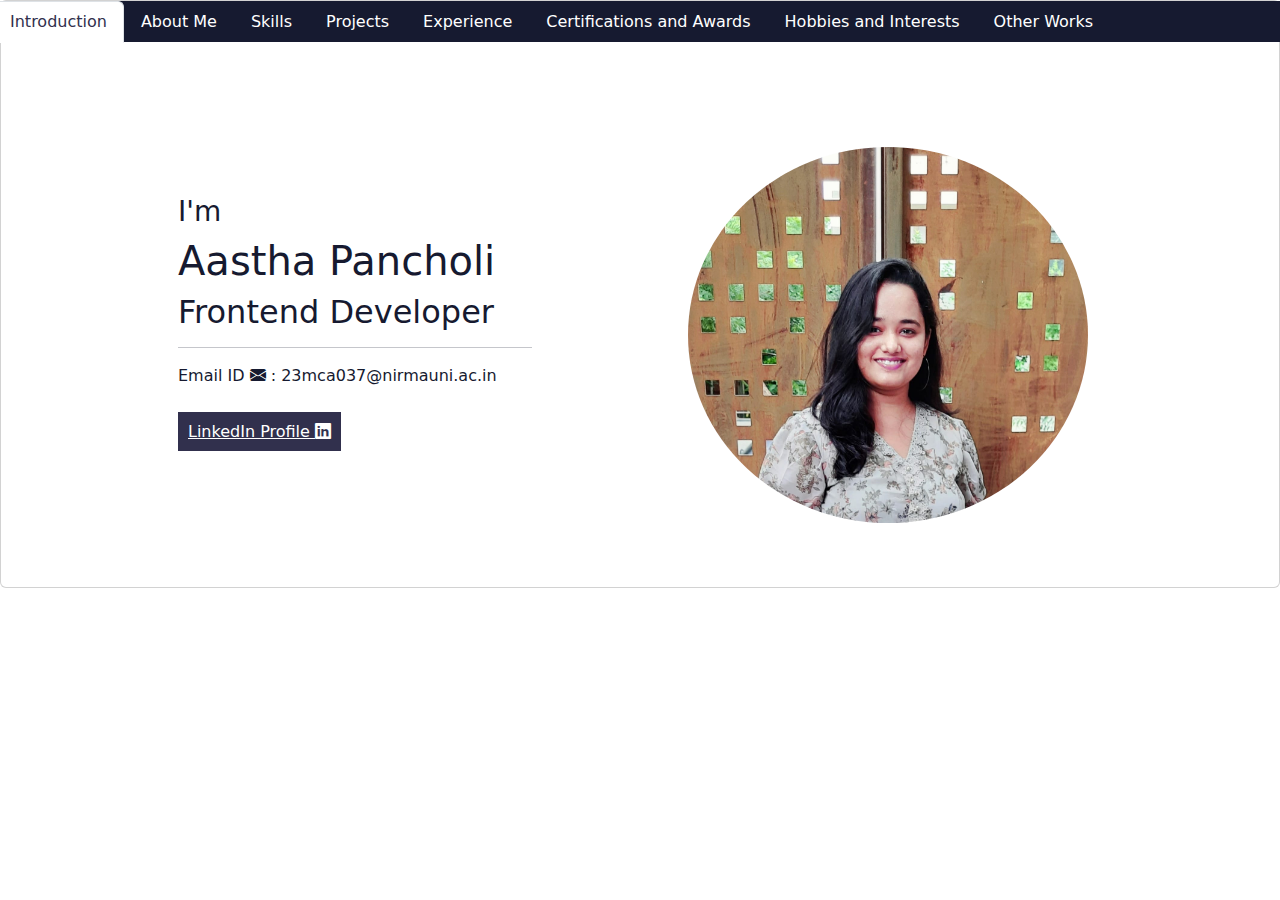
==== index.html @ 6bdee77b "added intro" ====
<!DOCTYPE html>
<html lang="en">

<head>
    <meta charset="UTF-8">
    <meta name="viewport" content="width=device-width, initial-scale=1.0">
    <title>Portfolio-Project</title>
    <link rel="stylesheet" href="style.css"></link>
    <link rel="stylesheet" href="https://cdn.jsdelivr.net/npm/bootstrap-icons@1.11.3/font/bootstrap-icons.min.css">
    <link rel="stylesheet" href="https://cdn.jsdelivr.net/npm/bootstrap@5.3.3/dist/css/bootstrap.min.css">
    </link>
    <style>
        .bodycolor {
            background-color: white;
        }
        .navcolor {
            background-color: #161A30;
        }
        .bodycolor .card .card-header .nav-tabs .nav-item .nav-link.active {
            color: #31304D;
        }
        .bodycolor .card .card-header .nav-tabs .nav-item .nav-link{
            color: white;
        }
        .button1{
            background-color: #31304D;
            color:white;
            border: 2px solid #31304D;
        }
        .button1:hover{
            background-color: white;
            color:#31304D;
            border: 2px solid #31304D;
        }
    </style>
</head>

<body class="bodycolor">
    <div class="card">
        <div class="card-header p-0">
            <ul class="nav nav-tabs card-header-tabs navcolor" id="mytab" role="tablist">
                <li class="nav-item" role="introduction">
                    <button 
                    class="nav-link active" 
                    id="intro" 
                    data-bs-toggle="tab" 
                    data-bs-target="#intro-tab-pane"
                    type="button" 
                    role="tab" 
                    aria-controls="intro-tab-pane" 
                    aria-selected="true">
                        Introduction
                    </button>
                </li>
                <li class="nav-item" role="aboutMe">
                    <button 
                    class="nav-link" 
                    id="about" 
                    data-bs-toggle="tab" 
                    data-bs-target="#about-tab-pane"
                    type="button" 
                    role="tab" 
                    aria-controls="about-tab-pane" 
                    aria-selected="false">
                        About Me
                    </button>
                </li>
                <li class="nav-item" role="skills">
                    <button 
                    class="nav-link" 
                    id="myskills" 
                    data-bs-toggle="tab" 
                    data-bs-target="#skills-tab-pane"
                    type="button" 
                    role="tab" 
                    aria-controls="skills-tab-pane" 
                    aria-selected="false">
                        Skills
                    </button>
                </li>
                <li class="nav-item" role="projects">
                    <button 
                    class="nav-link" 
                    id="myprojects" 
                    data-bs-toggle="tab" 
                    data-bs-target="#projects-tab-pane"
                    type="button" 
                    role="tab" 
                    aria-controls="projects-tab-pane" 
                    aria-selected="false">
                        Projects
                    </button>
                </li>
                <li class="nav-item" role="experience">
                    <button 
                    class="nav-link" 
                    id="myexperience" 
                    data-bs-toggle="tab" 
                    data-bs-target="#experience-tab-pane"
                    type="button" 
                    role="tab" 
                    aria-controls="experience-tab-pane" 
                    aria-selected="false">
                        Experience
                    </button>
                </li>
                <li class="nav-item" role="certi">
                    <button 
                    class="nav-link" 
                    id="mycerti" 
                    data-bs-toggle="tab" 
                    data-bs-target="#certi-tab-pane"
                    type="button" 
                    role="tab" 
                    aria-controls="certi-tab-pane" 
                    aria-selected="false">
                        Certifications and Awards
                    </button>
                </li>
                <li class="nav-item" role="hobby">
                    <button 
                    class="nav-link" 
                    id="myhobby" 
                    data-bs-toggle="tab" 
                    data-bs-target="#hobby-tab-pane"
                    type="button" 
                    role="tab" 
                    aria-controls="hobby-tab-pane" 
                    aria-selected="false">
                        Hobbies and Interests
                    </button>
                </li>
                <li class="nav-item" role="other">
                    <button 
                    class="nav-link" 
                    id="myother" 
                    data-bs-toggle="tab" 
                    data-bs-target="#other-tab-pane"
                    type="button" 
                    role="tab" 
                    aria-controls="other-tab-pane" 
                    aria-selected="false">
                        Other Works
                    </button>
                </li>
            </ul>
        </div>
        <div class="card-body">
            <div class="tab-content" id="myTabContent">
                <div 
                class="tab-pane fade show active" 
                id="intro-tab-pane"
                role="tabpanel"
                aria-labelledby="intro"
                tabindex="0">
                    <div class="container mt-5">
                        <div class="row justify-content-center">
                            <div class="col-md-6 mt-5 mb-5 order-2 g-0">
                                <div class="px-5">
                                    <img style="width: 400px" class="img-fluid rounded-circle" src="myPic.jpeg">
                                </div>
                            </div>
                            <div class="col-md-6 mt-5 mb-5 order-1">
                                <div class="p-5 h-100 mx-5">
                                    <h3 style="color:#161A30">I'm</h3>
                                    <h1 style="color:#161A30">Aastha Pancholi</h1>
                                    <h2 style="color:#161A30">Frontend Developer</h2>
                                    <hr style="color:#161A30">
                                    <div class="container">
                                        <div class="row justify-content-center">
                                            <div class="col-md-12 p-0 mb-3">
                                                <p style="color:#161A30">Email ID <i class="bi bi-envelope-fill"></i></i> : 23mca037@nirmauni.ac.in</p>
                                            </div>
                                            <div class="col-md-12 p-0">
                                                <a class="button1 p-2" href="www.linkedin.com/in/aastha-pancholi-16542328a">LinkedIn Profile <i class="bi bi-linkedin"></i></a>
                                            </div>
                                        </div>
                                    </div>
                                </div>
                            </div>
                        </div>
                    </div>
                </div>
                <div 
                class="tab-pane fade" 
                id="about-tab-pane"
                role="tabpanel"
                aria-labelledby="about"
                tabindex="0">
                    <h1>About</h1>
                    <p>Hello about page!!!</p>
                </div>
                <div 
                class="tab-pane fade" 
                id="skills-tab-pane"
                role="tabpanel"
                aria-labelledby="myskills"
                tabindex="0">
                    <h1>Skills</h1>
                    <p>Hello skills page!!!</p>
                </div>
                <div 
                class="tab-pane fade" 
                id="projects-tab-pane"
                role="tabpanel"
                aria-labelledby="myprojects"
                tabindex="0">
                    <h1>Projects</h1>
                    <p>Hello project page!!!</p>
                </div>
                <div 
                class="tab-pane fade" 
                id="experience-tab-pane"
                role="tabpanel"
                aria-labelledby="myexperience"
                tabindex="0">
                    <h1>Experience</h1>
                    <p>Hello experience page!!!</p>
                </div>
                <div 
                class="tab-pane fade" 
                id="certi-tab-pane"
                role="tabpanel"
                aria-labelledby="mycerti"
                tabindex="0">
                    <h1>Certifications and Awards</h1>
                    <p>Hello Certifications and Awards page!!!</p>
                </div>
                <div 
                class="tab-pane fade" 
                id="hobby-tab-pane"
                role="tabpanel"
                aria-labelledby="myhobby"
                tabindex="0">
                    <h1>Hobbies and Interests</h1>
                    <p>Hello Hobbies and Interests page!!!</p>
                </div>
                <div 
                class="tab-pane fade" 
                id="other-tab-pane"
                role="tabpanel"
                aria-labelledby="myother"
                tabindex="0">
                    <h1>Other Works</h1>
                    <p>Hello Other Works page!!!</p>
                </div>
            </div>
        </div>
    </div>

    <script src="https://cdn.jsdelivr.net/npm/bootstrap@5.3.3/dist/js/bootstrap.bundle.min.js"></script>
    <script src="https://cdn.jsdelivr.net/npm/@popperjs/core@2.11.8/dist/umd/popper.min.js"></script>
</body>

</html>
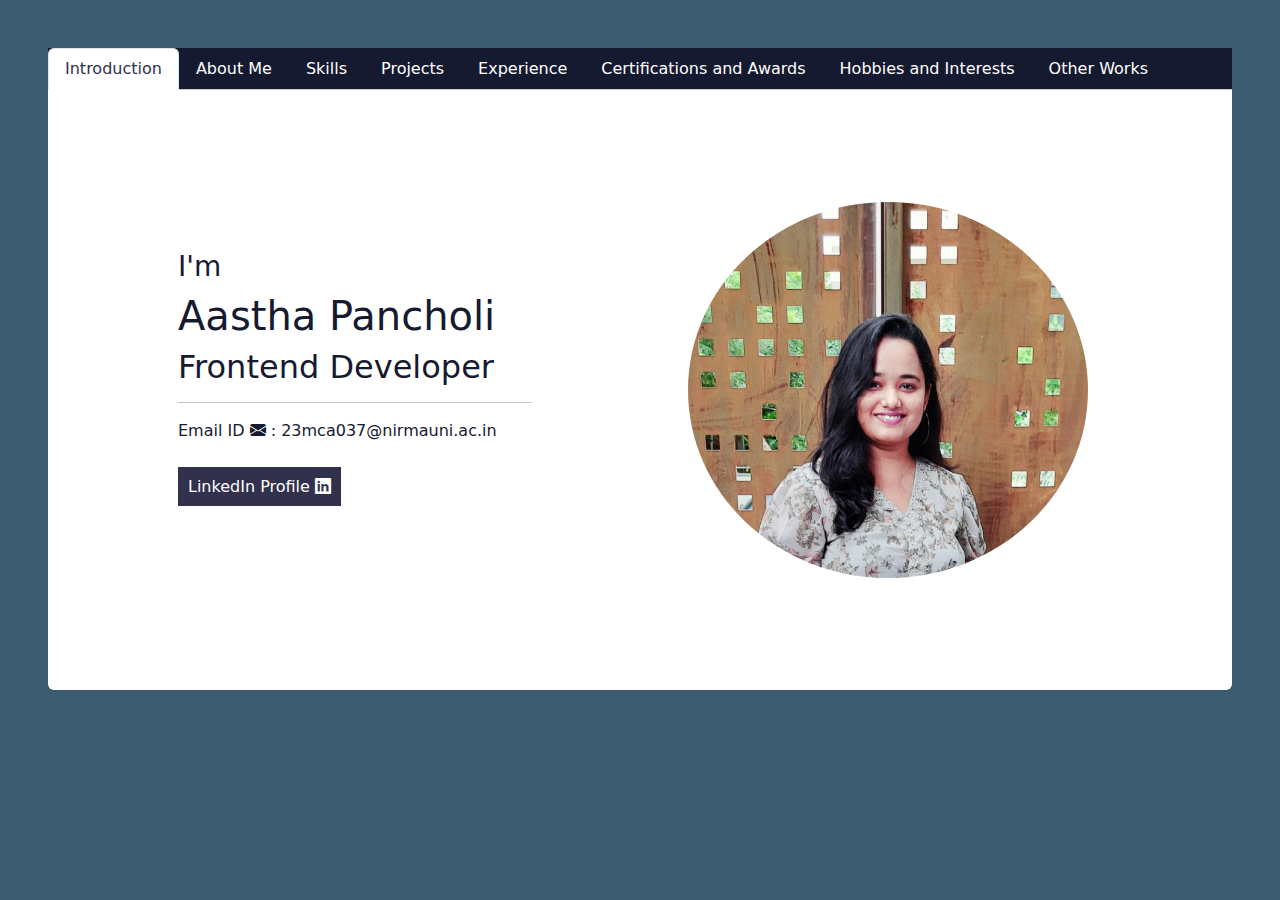
==== commit b5806ccf: "added pages" ====
--- a/index.html
+++ b/index.html
@@ -11,7 +11,7 @@
     </link>
     <style>
         .bodycolor {
-            background-color: white;
+            background-color: #3C5B6F;
         }
         .navcolor {
             background-color: #161A30;
@@ -36,8 +36,8 @@
 </head>
 
 <body class="bodycolor">
-    <div class="card">
-        <div class="card-header p-0">
+    <div class="card m-5 border-0">
+        <div class="card-header p-2 pt-0">
             <ul class="nav nav-tabs card-header-tabs navcolor" id="mytab" role="tablist">
                 <li class="nav-item" role="introduction">
                     <button 
@@ -153,7 +153,7 @@
                 role="tabpanel"
                 aria-labelledby="intro"
                 tabindex="0">
-                    <div class="container mt-5">
+                    <div class="container mt-5 mb-5">
                         <div class="row justify-content-center">
                             <div class="col-md-6 mt-5 mb-5 order-2 g-0">
                                 <div class="px-5">
@@ -172,7 +172,7 @@
                                                 <p style="color:#161A30">Email ID <i class="bi bi-envelope-fill"></i></i> : 23mca037@nirmauni.ac.in</p>
                                             </div>
                                             <div class="col-md-12 p-0">
-                                                <a class="button1 p-2" href="www.linkedin.com/in/aastha-pancholi-16542328a">LinkedIn Profile <i class="bi bi-linkedin"></i></a>
+                                                <a class="button1 p-2 text-decoration-none" href="www.linkedin.com/in/aastha-pancholi-16542328a">LinkedIn Profile <i class="bi bi-linkedin"></i></a>
                                             </div>
                                         </div>
                                     </div>
@@ -187,8 +187,22 @@
                 role="tabpanel"
                 aria-labelledby="about"
                 tabindex="0">
-                    <h1>About</h1>
-                    <p>Hello about page!!!</p>
+                <div class="container mt-5 mb-5">
+                    <div class="row justify-content-center mt-5 mb-5">
+                        <div class="col-md-6 mt-5 mb-5">
+                            <div class="px-5 mt-5 mb-5">
+                                <h1 style="color:#31304D; font-size: 100px;" class="mt-5 mb-5">About.</h1>
+                            </div>
+                        </div>
+                        <div class="col-md-6 mt-5 mb-5">
+                            <div class="px-5 mt-5 mb-5">
+                                <p class="mt-5 mb-5 " style="font-size: 20px; line-height: 40px; word-spacing: 10px;">Hello! I'm Aastha Pancholi, a passionate and dedicated frountend developer with a flair for crafting visually stunning and highly functional web experiences.
+                                    With a strong Background in HTML, CSS and Bootstrap, I specialize in creating responsive and user-friendly interfaces that not only meet but exceed client expectations.
+                                </p>
+                            </div>
+                        </div>
+                    </div>
+                </div>
                 </div>
                 <div 
                 class="tab-pane fade" 
@@ -196,8 +210,108 @@
                 role="tabpanel"
                 aria-labelledby="myskills"
                 tabindex="0">
-                    <h1>Skills</h1>
-                    <p>Hello skills page!!!</p>
+                <div class="container mt-5">
+                    <div class="row justify-content-center">
+                        <div class="col-md-12">
+                            <div class="px-5 mb-5">
+                                <h1 style="color:#31304D; font-size: 50px;" class="text-center">Technical Skills</h1>
+                            </div>
+                        </div>
+                        <div class="col-md-2">
+                            <div class="card border-0">
+                                <img class="card-img-top p-4" src="https://cdn.pixabay.com/photo/2017/08/05/11/16/logo-2582748_1280.png">
+                                <div class="card-body">
+                                    <h3 class="card title border-0 text-center" style="color:#31304D;">HTML 5</h3>
+                                </div>
+                            </div>
+                        </div>
+                        <div class="col-md-2">
+                            <div class="card border-0">
+                                <img class="card-img-top p-4" src="https://cdn.pixabay.com/photo/2017/08/05/11/16/logo-2582747_1280.png">
+                                <div class="card-body">
+                                    <h3 class="card title border-0 text-center" style="color:#31304D;">CSS</h3>
+                                </div>
+                            </div>
+                        </div>
+                        <div class="col-md-2">
+                            <div class="card border-0">
+                                <img class="card-img-top p-4" src="https://cdn.iconscout.com/icon/free/png-256/free-bootstrap-6-1175203.png">
+                                <div class="card-body">
+                                    <h3 class="card title border-0 text-center" style="color:#31304D;">Bootstrap</h3>
+                                </div>
+                            </div>
+                        </div>
+                        <div class="col-md-2">
+                            <div class="card border-0">
+                                <img class="card-img-top p-4" src="https://cdn.iconscout.com/icon/free/png-256/free-java-60-1174953.png?f=webp">
+                                <div class="card-body">
+                                    <h3 class="card title border-0 text-center" style="color:#31304D;">Java</h3>
+                                </div>
+                            </div>
+                        </div>
+                        <div class="col-md-2">
+                            <div class="card border-0">
+                                <img class="card-img-top p-4" src="https://cdn.iconscout.com/icon/free/png-256/free-python-2-226051.png?f=webp">
+                                <div class="card-body">
+                                    <h3 class="card title border-0 text-center" style="color:#31304D;">Python</h3>
+                                </div>
+                            </div>
+                        </div>
+                        <div class="col-md-2">
+                            <div class="card border-0">
+                                <img class="card-img-top p-4" src="https://cdn.iconscout.com/icon/free/png-256/free-php-99-1175127.png?f=webp">
+                                <div class="card-body">
+                                    <h3 class="card title border-0 text-center" style="color:#31304D;">PHP</h3>
+                                </div>
+                            </div>
+                        </div>
+                        <div class="col-md-2">
+                            <div class="card border-0">
+                                <img class="card-img-top p-4" src="https://cdn.iconscout.com/icon/free/png-256/free-mysql-3521596-2945040.png?f=webp">
+                                <div class="card-body">
+                                    <h3 class="card title border-0 text-center" style="color:#31304D;">MySQL</h3>
+                                </div>
+                            </div>
+                        </div>
+                    </div>
+                </div>
+                <div class="container mt-5">
+                    <div class="row justify-content-center">
+                        <div class="col-md-12">
+                            <div class="px-5 mb-5">
+                                <h1 style="color:#31304D; font-size: 50px;" class="text-center">Soft Skills</h1>
+                            </div>
+                        </div>
+                        <div class="col-md-3">
+                            <div class="px-5 mb-5 rounded" style="background-color: #B6BBC4;">
+                                <div class="p-3">
+                                    <h4 style="color:#31304D;" class="text-center"><i class="bi bi-arrow-right me-2"></i>Hardworking</h4>
+                                </div>
+                            </div>
+                        </div>
+                        <div class="col-md-3">
+                            <div class="px-5 mb-5 rounded" style="background-color: #B6BBC4;">
+                                <div class="p-3">
+                                    <h4 style="color:#31304D;" class="text-center"><i class="bi bi-arrow-right me-2"></i>Trustworthy</h4>
+                                </div>
+                            </div>
+                        </div>
+                        <div class="col-md-3">
+                            <div class="px-5 mb-5 rounded" style="background-color: #B6BBC4;">
+                                <div class="p-3">
+                                    <h4 style="color:#31304D;" class="text-center"><i class="bi bi-arrow-right me-2"></i>Fast Learner</h4>
+                                </div>
+                            </div>
+                        </div>
+                        <div class="col-md-3">
+                            <div class="px-5 mb-5 rounded" style="background-color: #B6BBC4;">
+                                <div class="p-3">
+                                    <h4 style="color:#31304D;" class="text-center"><i class="bi bi-arrow-right me-2"></i>Creative</h4>
+                                </div>
+                            </div>
+                        </div>
+                    </div>
+                </div>
                 </div>
                 <div 
                 class="tab-pane fade" 
@@ -205,8 +319,33 @@
                 role="tabpanel"
                 aria-labelledby="myprojects"
                 tabindex="0">
-                    <h1>Projects</h1>
-                    <p>Hello project page!!!</p>
+                <div class="container mt-5">
+                    <div class="row justify-content-center">
+                        <div class="col-md-12">
+                            <div class="px-5 mb-5">
+                                <h1 style="color:#31304D; font-size: 50px;" class="text-center">Projects</h1>
+                            </div>
+                        </div>
+                        <div class="col-md-12">
+                            <div class="px-5 mb-5 rounded" style="background-color: #B6BBC4;">
+                                <div class="p-5">
+                                    <h2 style="color:#31304D;">Event Agile</h2>
+                                    <p style="color:#31304D;"><span class="small">(2022 - 2023)</span></p>
+                                    <p style="color:#31304D;">Designed a Web Application for Event Organization. Developed using React, Node.js and MongoDB. Defined and conducted design processes at all stages including implementation along with my partners.</p>
+                                </div>
+                            </div>
+                        </div>
+                        <div class="col-md-12">
+                            <div class="px-5 mb-5 rounded" style="background-color: #B6BBC4;">
+                                <div class="p-5">
+                                    <h2 style="color:#31304D;">Laptop Price Prediction </h2>
+                                    <p style="color:#31304D;"><span class="small">(2023 - 2024)</span></p>
+                                    <p style="color:#31304D;">Developed a web application for Laptop price prediction. Developed using the libreries of Python. Performed Exploratory data analysis and implementation along with my partner.</p>
+                                </div>
+                            </div>
+                        </div>
+                    </div>
+                </div>
                 </div>
                 <div 
                 class="tab-pane fade" 
@@ -214,8 +353,24 @@
                 role="tabpanel"
                 aria-labelledby="myexperience"
                 tabindex="0">
-                    <h1>Experience</h1>
-                    <p>Hello experience page!!!</p>
+                <div class="container mt-5">
+                    <div class="row justify-content-center">
+                        <div class="col-md-12">
+                            <div class="px-5 mb-5">
+                                <h1 style="color:#31304D; font-size: 50px;" class="text-center">Experience</h1>
+                            </div>
+                        </div>
+                        <div class="col-md-12">
+                            <div class="px-5 mb-5 rounded" style="background-color: #B6BBC4;">
+                                <div class="p-5">
+                                    <h2 style="color:#31304D;">ADS Vision</h2>
+                                    <p style="color:#31304D;"><span class="small">(27<sup>th</sup>May 2024 - 2<sup>nd</sup>August 2024)</span></p>
+                                    <p style="color:#31304D;">Currently working with ADS Vision as a Front End Developer under an internship program.</p>
+                                </div>
+                            </div>
+                        </div>
+                    </div>
+                </div>
                 </div>
                 <div 
                 class="tab-pane fade" 
@@ -223,8 +378,15 @@
                 role="tabpanel"
                 aria-labelledby="mycerti"
                 tabindex="0">
-                    <h1>Certifications and Awards</h1>
-                    <p>Hello Certifications and Awards page!!!</p>
+                    <div class="container mt-5">
+                        <div class="row justify-content-center">
+                            <div class="col-md-12">
+                                <div class="px-5 mb-5">
+                                    <h1 style="color:#31304D; font-size: 50px;" class="text-center">Certifications and Awards</h1>
+                                </div>
+                            </div>
+                        </div>
+                    </div>
                 </div>
                 <div 
                 class="tab-pane fade" 
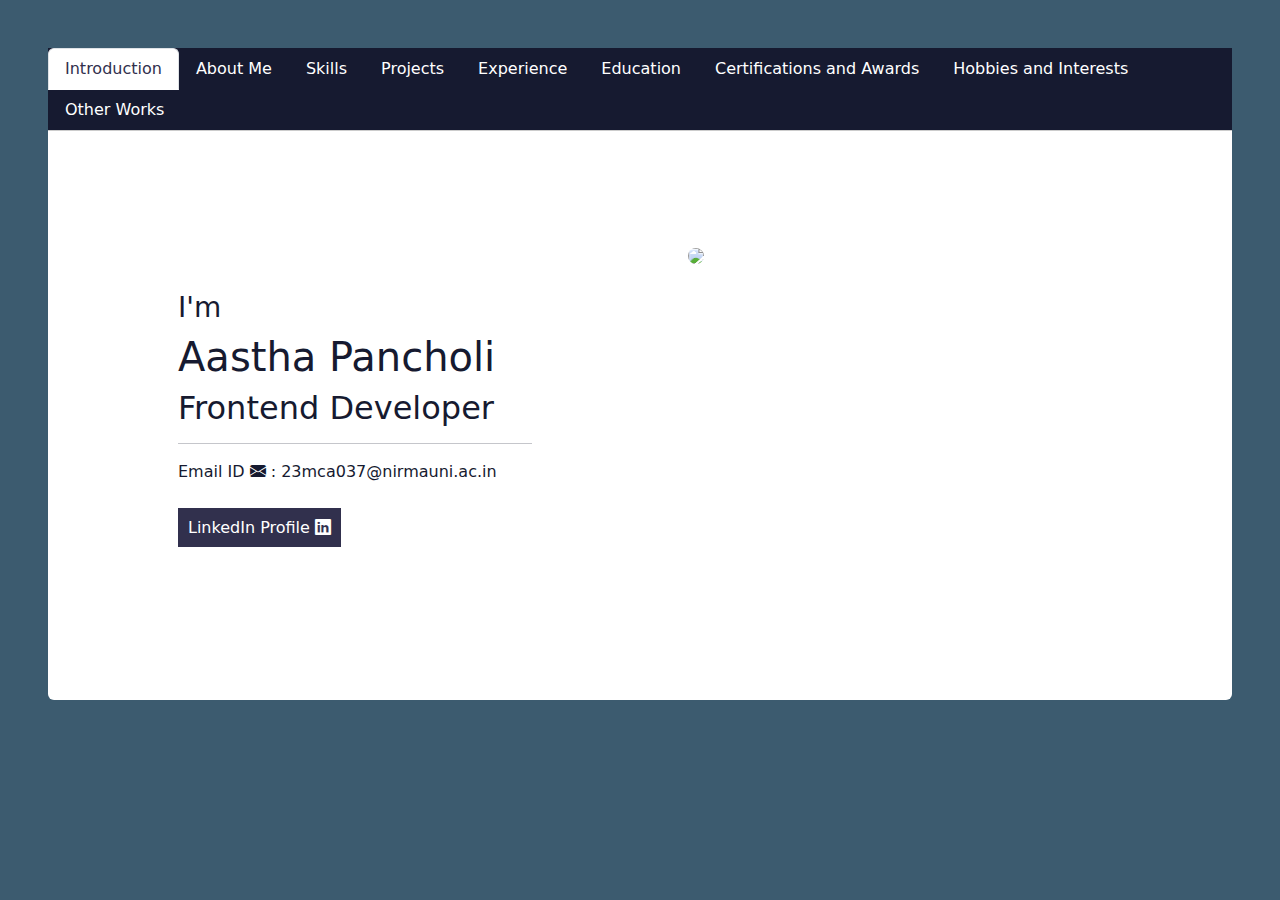
==== commit 75f2b98d: "added more pages" ====
--- a/index.html
+++ b/index.html
@@ -104,6 +104,19 @@
                         Experience
                     </button>
                 </li>
+                <li class="nav-item" role="edu">
+                    <button 
+                    class="nav-link" 
+                    id="myedu" 
+                    data-bs-toggle="tab" 
+                    data-bs-target="#edu-tab-pane"
+                    type="button" 
+                    role="tab" 
+                    aria-controls="edu-tab-pane" 
+                    aria-selected="false">
+                        Education
+                    </button>
+                </li>
                 <li class="nav-item" role="certi">
                     <button 
                     class="nav-link" 
@@ -349,6 +362,29 @@
                 </div>
                 <div 
                 class="tab-pane fade" 
+                id="edu-tab-pane"
+                role="tabpanel"
+                aria-labelledby="myedu"
+                tabindex="0">
+                <div class="container mt-5">
+                    <div class="row justify-content-center">
+                        <div class="col-md-12">
+                            <div class="px-5 mb-5">
+                                <h1 style="color:#31304D; font-size: 50px;" class="text-center">Education</h1>
+                            </div>
+                        </div>
+                        <div class="col-md-6">
+                            <div class="px-5 mb-5 rounded" style="background-color: #B6BBC4;">
+                                <div class="p-3">
+                                    <h4 style="color:#31304D;" class="text-center"><i class="bi bi-arrow-right me-2"></i>Fast Learner</h4>
+                                </div>
+                            </div>
+                        </div>
+                    </div>
+                </div>
+                </div>
+                <div 
+                class="tab-pane fade" 
                 id="experience-tab-pane"
                 role="tabpanel"
                 aria-labelledby="myexperience"
@@ -385,6 +421,13 @@
                                     <h1 style="color:#31304D; font-size: 50px;" class="text-center">Certifications and Awards</h1>
                                 </div>
                             </div>
+                            <div class="col-md-6">
+                                <div class="px-5 mb-5 rounded" style="background-color: #B6BBC4;">
+                                    <div class="p-3">
+                                        <h4 style="color:#31304D;" class="text-center"><i class="bi bi-arrow-right me-2"></i>Fast Learner</h4>
+                                    </div>
+                                </div>
+                            </div>
                         </div>
                     </div>
                 </div>
@@ -394,8 +437,57 @@
                 role="tabpanel"
                 aria-labelledby="myhobby"
                 tabindex="0">
-                    <h1>Hobbies and Interests</h1>
-                    <p>Hello Hobbies and Interests page!!!</p>
+                    <div class="container mt-5">
+                        <div class="row justify-content-center">
+                            <div class="col-md-12">
+                                <div class="px-5 mb-5">
+                                    <h1 style="color:#31304D; font-size: 50px;" class="text-center">Hobbies and Interests</h1>
+                                </div>
+                            </div>
+                            <div class="col-md-6">
+                                <div class="px-5 mb-5 rounded" style="background-color: #B6BBC4;">
+                                    <div class="p-3">
+                                        <h4 style="color:#31304D;" class="text-center"><i class="bi bi-arrow-right me-4"></i>Painting</h4>
+                                    </div>
+                                </div>
+                            </div>
+                            <div class="col-md-6">
+                                <div class="px-5 mb-5 rounded" style="background-color: #B6BBC4;">
+                                    <div class="p-3">
+                                        <h4 style="color:#31304D;" class="text-center"><i class="bi bi-arrow-right me-4"></i>Drawing</h4>
+                                    </div>
+                                </div>
+                            </div>
+                            <div class="col-md-6">
+                                <div class="px-5 mb-5 rounded" style="background-color: #B6BBC4;">
+                                    <div class="p-3">
+                                        <h4 style="color:#31304D;" class="text-center"><i class="bi bi-arrow-right me-4"></i>Pottery</h4>
+                                    </div>
+                                </div>
+                            </div>
+                            <div class="col-md-6">
+                                <div class="px-5 mb-5 rounded" style="background-color: #B6BBC4;">
+                                    <div class="p-3">
+                                        <h4 style="color:#31304D;" class="text-center"><i class="bi bi-arrow-right me-4"></i>Reading</h4>
+                                    </div>
+                                </div>
+                            </div>
+                            <div class="col-md-6">
+                                <div class="px-5 mb-5 rounded" style="background-color: #B6BBC4;">
+                                    <div class="p-3">
+                                        <h4 style="color:#31304D;" class="text-center"><i class="bi bi-arrow-right me-4"></i>Bedminton</h4>
+                                    </div>
+                                </div>
+                            </div>
+                            <div class="col-md-6">
+                                <div class="px-5 mb-5 rounded" style="background-color: #B6BBC4;">
+                                    <div class="p-3">
+                                        <h4 style="color:#31304D;" class="text-center"><i class="bi bi-arrow-right me-4"></i>Stargazing</h4>
+                                    </div>
+                                </div>
+                            </div>
+                        </div>
+                    </div>
                 </div>
                 <div 
                 class="tab-pane fade" 
@@ -403,8 +495,22 @@
                 role="tabpanel"
                 aria-labelledby="myother"
                 tabindex="0">
-                    <h1>Other Works</h1>
-                    <p>Hello Other Works page!!!</p>
+                <div class="container mt-5">
+                    <div class="row justify-content-center">
+                        <div class="col-md-12">
+                            <div class="px-5 mb-5">
+                                <h1 style="color:#31304D; font-size: 50px;" class="text-center">Other Works</h1>
+                            </div>
+                        </div>
+                        <div class="col-md-6">
+                            <div class="px-5 mb-5 rounded" style="background-color: #B6BBC4;">
+                                <div class="p-3">
+                                    <h4 style="color:#31304D;" class="text-center"><i class="bi bi-arrow-right me-2"></i>Fast Learner</h4>
+                                </div>
+                            </div>
+                        </div>
+                    </div>
+                </div>
                 </div>
             </div>
         </div>
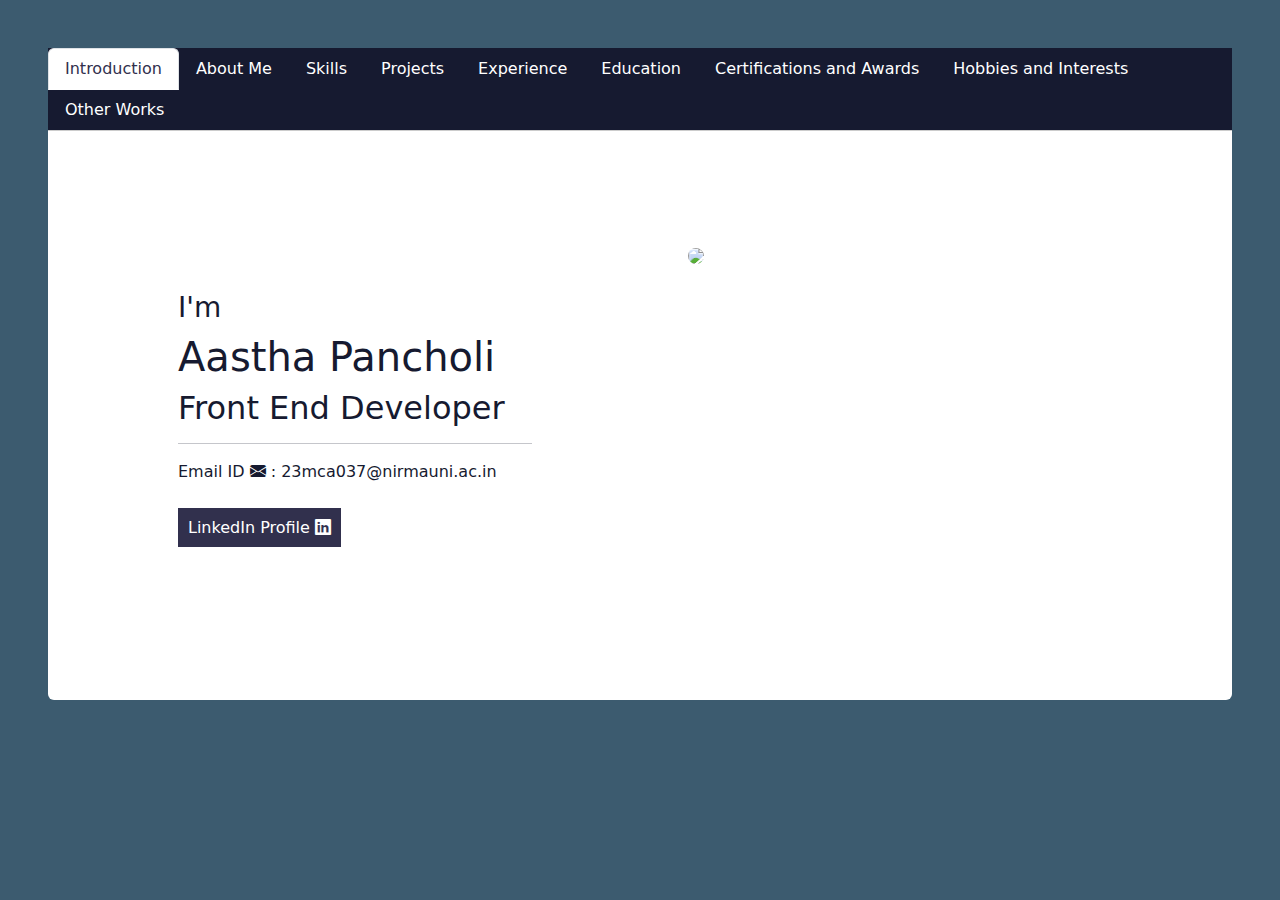
==== commit acbe6f18: "final project1" ====
--- a/index.html
+++ b/index.html
@@ -170,14 +170,14 @@
                         <div class="row justify-content-center">
                             <div class="col-md-6 mt-5 mb-5 order-2 g-0">
                                 <div class="px-5">
-                                    <img style="width: 400px" class="img-fluid rounded-circle" src="myPic.jpeg">
+                                    <img style="width: 400px" class="img-fluid rounded-circle" src="https://cdn.pixabay.com/photo/2024/02/01/22/25/dahlia-8546849_1280.jpg">
                                 </div>
                             </div>
                             <div class="col-md-6 mt-5 mb-5 order-1">
                                 <div class="p-5 h-100 mx-5">
                                     <h3 style="color:#161A30">I'm</h3>
                                     <h1 style="color:#161A30">Aastha Pancholi</h1>
-                                    <h2 style="color:#161A30">Frontend Developer</h2>
+                                    <h2 style="color:#161A30">Front End Developer</h2>
                                     <hr style="color:#161A30">
                                     <div class="container">
                                         <div class="row justify-content-center">
@@ -209,8 +209,8 @@
                         </div>
                         <div class="col-md-6 mt-5 mb-5">
                             <div class="px-5 mt-5 mb-5">
-                                <p class="mt-5 mb-5 " style="font-size: 20px; line-height: 40px; word-spacing: 10px;">Hello! I'm Aastha Pancholi, a passionate and dedicated frountend developer with a flair for crafting visually stunning and highly functional web experiences.
-                                    With a strong Background in HTML, CSS and Bootstrap, I specialize in creating responsive and user-friendly interfaces that not only meet but exceed client expectations.
+                                <p class="mt-5 mb-5 " style="font-size: 20px; line-height: 40px; word-spacing: 10px;">Hello! I'm Aastha Pancholi, a passionate and dedicated Front End developer with a flair for crafting visually stunning and highly functional web experiences.
+                                    With a strong background in HTML, CSS and Bootstrap, I specialize in creating responsive and user-friendly interfaces that not only meet but exceed client expectations.
                                 </p>
                             </div>
                         </div>
@@ -230,57 +230,57 @@
                                 <h1 style="color:#31304D; font-size: 50px;" class="text-center">Technical Skills</h1>
                             </div>
                         </div>
-                        <div class="col-md-2">
-                            <div class="card border-0">
-                                <img class="card-img-top p-4" src="https://cdn.pixabay.com/photo/2017/08/05/11/16/logo-2582748_1280.png">
+                        <div class="col-md-3">
+                            <div class="card border-0">
+                                <img class="card-img-top p-5" src="https://cdn.pixabay.com/photo/2017/08/05/11/16/logo-2582748_1280.png">
                                 <div class="card-body">
                                     <h3 class="card title border-0 text-center" style="color:#31304D;">HTML 5</h3>
                                 </div>
                             </div>
                         </div>
-                        <div class="col-md-2">
-                            <div class="card border-0">
-                                <img class="card-img-top p-4" src="https://cdn.pixabay.com/photo/2017/08/05/11/16/logo-2582747_1280.png">
+                        <div class="col-md-3">
+                            <div class="card border-0">
+                                <img class="card-img-top p-5" src="https://cdn.pixabay.com/photo/2017/08/05/11/16/logo-2582747_1280.png">
                                 <div class="card-body">
                                     <h3 class="card title border-0 text-center" style="color:#31304D;">CSS</h3>
                                 </div>
                             </div>
                         </div>
-                        <div class="col-md-2">
-                            <div class="card border-0">
-                                <img class="card-img-top p-4" src="https://cdn.iconscout.com/icon/free/png-256/free-bootstrap-6-1175203.png">
+                        <div class="col-md-3">
+                            <div class="card border-0">
+                                <img class="card-img-top p-5" src="https://cdn.iconscout.com/icon/free/png-256/free-bootstrap-6-1175203.png">
                                 <div class="card-body">
                                     <h3 class="card title border-0 text-center" style="color:#31304D;">Bootstrap</h3>
                                 </div>
                             </div>
                         </div>
-                        <div class="col-md-2">
-                            <div class="card border-0">
-                                <img class="card-img-top p-4" src="https://cdn.iconscout.com/icon/free/png-256/free-java-60-1174953.png?f=webp">
+                        <div class="col-md-3">
+                            <div class="card border-0">
+                                <img class="card-img-top p-5" src="https://cdn.iconscout.com/icon/free/png-256/free-java-60-1174953.png?f=webp">
                                 <div class="card-body">
                                     <h3 class="card title border-0 text-center" style="color:#31304D;">Java</h3>
                                 </div>
                             </div>
                         </div>
-                        <div class="col-md-2">
-                            <div class="card border-0">
-                                <img class="card-img-top p-4" src="https://cdn.iconscout.com/icon/free/png-256/free-python-2-226051.png?f=webp">
+                        <div class="col-md-3">
+                            <div class="card border-0">
+                                <img class="card-img-top p-5" src="https://cdn.iconscout.com/icon/free/png-256/free-python-2-226051.png?f=webp">
                                 <div class="card-body">
                                     <h3 class="card title border-0 text-center" style="color:#31304D;">Python</h3>
                                 </div>
                             </div>
                         </div>
-                        <div class="col-md-2">
-                            <div class="card border-0">
-                                <img class="card-img-top p-4" src="https://cdn.iconscout.com/icon/free/png-256/free-php-99-1175127.png?f=webp">
+                        <div class="col-md-3">
+                            <div class="card border-0">
+                                <img class="card-img-top p-5" src="https://cdn.iconscout.com/icon/free/png-256/free-php-99-1175127.png?f=webp">
                                 <div class="card-body">
                                     <h3 class="card title border-0 text-center" style="color:#31304D;">PHP</h3>
                                 </div>
                             </div>
                         </div>
-                        <div class="col-md-2">
-                            <div class="card border-0">
-                                <img class="card-img-top p-4" src="https://cdn.iconscout.com/icon/free/png-256/free-mysql-3521596-2945040.png?f=webp">
+                        <div class="col-md-3">
+                            <div class="card border-0">
+                                <img class="card-img-top p-5" src="https://cdn.iconscout.com/icon/free/png-256/free-mysql-3521596-2945040.png?f=webp">
                                 <div class="card-body">
                                     <h3 class="card title border-0 text-center" style="color:#31304D;">MySQL</h3>
                                 </div>
@@ -298,28 +298,28 @@
                         <div class="col-md-3">
                             <div class="px-5 mb-5 rounded" style="background-color: #B6BBC4;">
                                 <div class="p-3">
-                                    <h4 style="color:#31304D;" class="text-center"><i class="bi bi-arrow-right me-2"></i>Hardworking</h4>
+                                    <h4 style="color:#31304D;" class="text-center"><i class="bi bi-suit-diamond-fill me-2"></i>Hardworking</h4>
                                 </div>
                             </div>
                         </div>
                         <div class="col-md-3">
                             <div class="px-5 mb-5 rounded" style="background-color: #B6BBC4;">
                                 <div class="p-3">
-                                    <h4 style="color:#31304D;" class="text-center"><i class="bi bi-arrow-right me-2"></i>Trustworthy</h4>
+                                    <h4 style="color:#31304D;" class="text-center"><i class="bi bi-suit-diamond-fill me-2"></i>Trustworthy</h4>
                                 </div>
                             </div>
                         </div>
                         <div class="col-md-3">
                             <div class="px-5 mb-5 rounded" style="background-color: #B6BBC4;">
                                 <div class="p-3">
-                                    <h4 style="color:#31304D;" class="text-center"><i class="bi bi-arrow-right me-2"></i>Fast Learner</h4>
+                                    <h4 style="color:#31304D;" class="text-center"><i class="bi bi-suit-diamond-fill me-2"></i>Fast Learner</h4>
                                 </div>
                             </div>
                         </div>
                         <div class="col-md-3">
                             <div class="px-5 mb-5 rounded" style="background-color: #B6BBC4;">
                                 <div class="p-3">
-                                    <h4 style="color:#31304D;" class="text-center"><i class="bi bi-arrow-right me-2"></i>Creative</h4>
+                                    <h4 style="color:#31304D;" class="text-center"><i class="bi bi-suit-diamond-fill me-2"></i>Creative</h4>
                                 </div>
                             </div>
                         </div>
@@ -353,30 +353,7 @@
                                 <div class="p-5">
                                     <h2 style="color:#31304D;">Laptop Price Prediction </h2>
                                     <p style="color:#31304D;"><span class="small">(2023 - 2024)</span></p>
-                                    <p style="color:#31304D;">Developed a web application for Laptop price prediction. Developed using the libreries of Python. Performed Exploratory data analysis and implementation along with my partner.</p>
-                                </div>
-                            </div>
-                        </div>
-                    </div>
-                </div>
-                </div>
-                <div 
-                class="tab-pane fade" 
-                id="edu-tab-pane"
-                role="tabpanel"
-                aria-labelledby="myedu"
-                tabindex="0">
-                <div class="container mt-5">
-                    <div class="row justify-content-center">
-                        <div class="col-md-12">
-                            <div class="px-5 mb-5">
-                                <h1 style="color:#31304D; font-size: 50px;" class="text-center">Education</h1>
-                            </div>
-                        </div>
-                        <div class="col-md-6">
-                            <div class="px-5 mb-5 rounded" style="background-color: #B6BBC4;">
-                                <div class="p-3">
-                                    <h4 style="color:#31304D;" class="text-center"><i class="bi bi-arrow-right me-2"></i>Fast Learner</h4>
+                                    <p style="color:#31304D;">Developed a web application for Laptop price prediction. Developed using the libraries of Python. Performed Exploratory data analysis and implementation along with my partner.</p>
                                 </div>
                             </div>
                         </div>
@@ -402,6 +379,40 @@
                                     <h2 style="color:#31304D;">ADS Vision</h2>
                                     <p style="color:#31304D;"><span class="small">(27<sup>th</sup>May 2024 - 2<sup>nd</sup>August 2024)</span></p>
                                     <p style="color:#31304D;">Currently working with ADS Vision as a Front End Developer under an internship program.</p>
+                                </div>
+                            </div>
+                        </div>
+                    </div>
+                </div>
+                </div>
+                <div 
+                class="tab-pane fade" 
+                id="edu-tab-pane"
+                role="tabpanel"
+                aria-labelledby="myedu"
+                tabindex="0">
+                <div class="container mt-5">
+                    <div class="row justify-content-center">
+                        <div class="col-md-12">
+                            <div class="px-5 mb-5">
+                                <h1 style="color:#31304D; font-size: 50px;" class="text-center">Education</h1>
+                            </div>
+                        </div>
+                        <div class="col-md-6">
+                            <div class="px-5 mb-5 rounded" style="background-color: #B6BBC4;">
+                                <div class="p-5">
+                                    <h2 style="color:#31304D;">BCA</h2>
+                                    <h3 style="color:#31304D;">GLS University</h3>
+                                    <p style="color:#31304D;"><span class="small">(2020 - 2023)</span></p>
+                                </div>
+                            </div>
+                        </div>
+                        <div class="col-md-6">
+                            <div class="px-5 mb-5 rounded" style="background-color: #B6BBC4;">
+                                <div class="p-5">
+                                    <h2 style="color:#31304D;">MCA</h2>
+                                    <h3 style="color:#31304D;">Nirma University</h3>
+                                    <p style="color:#31304D;"><span class="small">(2023 - 2025)</span></p>
                                 </div>
                             </div>
                         </div>
@@ -421,10 +432,23 @@
                                     <h1 style="color:#31304D; font-size: 50px;" class="text-center">Certifications and Awards</h1>
                                 </div>
                             </div>
-                            <div class="col-md-6">
-                                <div class="px-5 mb-5 rounded" style="background-color: #B6BBC4;">
-                                    <div class="p-3">
-                                        <h4 style="color:#31304D;" class="text-center"><i class="bi bi-arrow-right me-2"></i>Fast Learner</h4>
+                            <div class="col-md-12">
+                                <div class="px-5 mb-5 rounded" style="background-color: #B6BBC4;">
+                                    <div class="p-5">
+                                        <h2 style="color:#31304D;">Certificate of Scholar</h2>
+                                        <h4 style="color:#31304D;">Nirma University</h4>
+                                        <p style="color:#31304D;"><span class="small">MCA Programme</span></p>
+                                        <p style="color:#31304D;">For achieving a SGPA of 8.81/10 in the first semester of the program.</p>
+                                    </div>
+                                </div>
+                            </div>
+                            <div class="col-md-12">
+                                <div class="px-5 mb-5 rounded" style="background-color: #B6BBC4;">
+                                    <div class="p-5">
+                                        <h2 style="color:#31304D;">ProjectKon</h2>
+                                        <h4 style="color:#31304D;">Nirma University</h4>
+                                        <p style="color:#31304D;"><span class="small">MCA Programme</span></p>
+                                        <p style="color:#31304D;">For participation in the ProjectKon organized by the Association of MCA Students in collaboration with the ACM Student's Chapter.</p>
                                     </div>
                                 </div>
                             </div>
@@ -447,42 +471,42 @@
                             <div class="col-md-6">
                                 <div class="px-5 mb-5 rounded" style="background-color: #B6BBC4;">
                                     <div class="p-3">
-                                        <h4 style="color:#31304D;" class="text-center"><i class="bi bi-arrow-right me-4"></i>Painting</h4>
+                                        <h4 style="color:#31304D;" class="text-center"><i class="bi bi-suit-diamond-fill me-3"></i>Painting</h4>
                                     </div>
                                 </div>
                             </div>
                             <div class="col-md-6">
                                 <div class="px-5 mb-5 rounded" style="background-color: #B6BBC4;">
                                     <div class="p-3">
-                                        <h4 style="color:#31304D;" class="text-center"><i class="bi bi-arrow-right me-4"></i>Drawing</h4>
+                                        <h4 style="color:#31304D;" class="text-center"><i class="bi bi-suit-diamond-fill me-3"></i>Drawing</h4>
                                     </div>
                                 </div>
                             </div>
                             <div class="col-md-6">
                                 <div class="px-5 mb-5 rounded" style="background-color: #B6BBC4;">
                                     <div class="p-3">
-                                        <h4 style="color:#31304D;" class="text-center"><i class="bi bi-arrow-right me-4"></i>Pottery</h4>
+                                        <h4 style="color:#31304D;" class="text-center"><i class="bi bi-suit-diamond-fill me-3"></i>Pottery</h4>
                                     </div>
                                 </div>
                             </div>
                             <div class="col-md-6">
                                 <div class="px-5 mb-5 rounded" style="background-color: #B6BBC4;">
                                     <div class="p-3">
-                                        <h4 style="color:#31304D;" class="text-center"><i class="bi bi-arrow-right me-4"></i>Reading</h4>
+                                        <h4 style="color:#31304D;" class="text-center"><i class="bi bi-suit-diamond-fill me-3"></i>Reading</h4>
                                     </div>
                                 </div>
                             </div>
                             <div class="col-md-6">
                                 <div class="px-5 mb-5 rounded" style="background-color: #B6BBC4;">
                                     <div class="p-3">
-                                        <h4 style="color:#31304D;" class="text-center"><i class="bi bi-arrow-right me-4"></i>Bedminton</h4>
+                                        <h4 style="color:#31304D;" class="text-center"><i class="bi bi-suit-diamond-fill me-3"></i>Bedminton</h4>
                                     </div>
                                 </div>
                             </div>
                             <div class="col-md-6">
                                 <div class="px-5 mb-5 rounded" style="background-color: #B6BBC4;">
                                     <div class="p-3">
-                                        <h4 style="color:#31304D;" class="text-center"><i class="bi bi-arrow-right me-4"></i>Stargazing</h4>
+                                        <h4 style="color:#31304D;" class="text-center"><i class="bi bi-suit-diamond-fill me-3"></i>Listening Music</h4>
                                     </div>
                                 </div>
                             </div>
@@ -502,10 +526,15 @@
                                 <h1 style="color:#31304D; font-size: 50px;" class="text-center">Other Works</h1>
                             </div>
                         </div>
-                        <div class="col-md-6">
-                            <div class="px-5 mb-5 rounded" style="background-color: #B6BBC4;">
-                                <div class="p-3">
-                                    <h4 style="color:#31304D;" class="text-center"><i class="bi bi-arrow-right me-2"></i>Fast Learner</h4>
+                        <div class="col-md-12">
+                            <div class="px-5 mb-5 rounded" style="background-color: #B6BBC4;">
+                                <div class="p-5">
+                                    <h2 style="color:#31304D;">Cross-cultural Communication Challenges</h2>
+                                    <h3 style="color:#31304D;">Blog</h3>
+                                    <p style="color:#31304D;"><span class="small">(1<sup>st</sup>April 2024)</span></p>
+                                    <hr>
+                                    <p style="color:#31304D;" class="mb-4">Describes the communication challenges a person faces when communicating with another person having a different cultural background.</p>
+                                    <a class="button1 p-2 text-decoration-none mb-3" href="https://cross-culturalcommunicationchallenges.blogspot.com/2024/04/cross-cultural-communication-challenges.html">View Blog</a>
                                 </div>
                             </div>
                         </div>
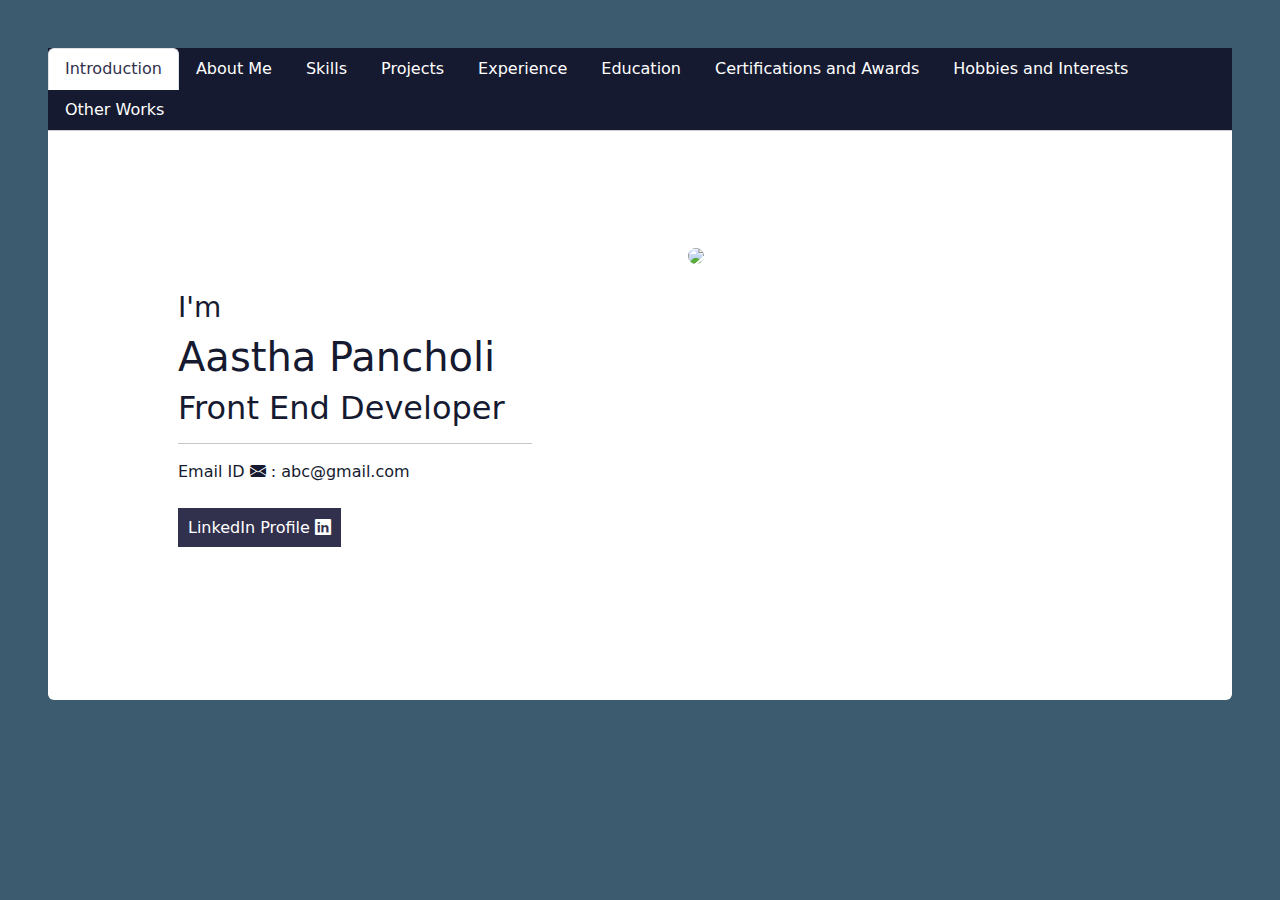
==== commit f722338f: "final-portfolio-project" ====
--- a/index.html
+++ b/index.html
@@ -170,7 +170,7 @@
                         <div class="row justify-content-center">
                             <div class="col-md-6 mt-5 mb-5 order-2 g-0">
                                 <div class="px-5">
-                                    <img style="width: 400px" class="img-fluid rounded-circle" src="https://cdn.pixabay.com/photo/2024/02/01/22/25/dahlia-8546849_1280.jpg">
+                                    <img style="width: 400px" class="img-fluid rounded-circle" src="https://cdn.pixabay.com/photo/2015/11/20/16/17/background-image-1053439_1280.jpg">
                                 </div>
                             </div>
                             <div class="col-md-6 mt-5 mb-5 order-1">
@@ -182,10 +182,10 @@
                                     <div class="container">
                                         <div class="row justify-content-center">
                                             <div class="col-md-12 p-0 mb-3">
-                                                <p style="color:#161A30">Email ID <i class="bi bi-envelope-fill"></i></i> : 23mca037@nirmauni.ac.in</p>
+                                                <p style="color:#161A30">Email ID <i class="bi bi-envelope-fill"></i></i> : abc@gmail.com</p>
                                             </div>
                                             <div class="col-md-12 p-0">
-                                                <a class="button1 p-2 text-decoration-none" href="www.linkedin.com/in/aastha-pancholi-16542328a">LinkedIn Profile <i class="bi bi-linkedin"></i></a>
+                                                <a class="button1 p-2 text-decoration-none" href="https://www.linkedin.com">LinkedIn Profile <i class="bi bi-linkedin"></i></a>
                                             </div>
                                         </div>
                                     </div>
@@ -343,7 +343,7 @@
                             <div class="px-5 mb-5 rounded" style="background-color: #B6BBC4;">
                                 <div class="p-5">
                                     <h2 style="color:#31304D;">Event Agile</h2>
-                                    <p style="color:#31304D;"><span class="small">(2022 - 2023)</span></p>
+                                    <p style="color:#31304D;"><span class="small">(Start year - End Year)</span></p>
                                     <p style="color:#31304D;">Designed a Web Application for Event Organization. Developed using React, Node.js and MongoDB. Defined and conducted design processes at all stages including implementation along with my partners.</p>
                                 </div>
                             </div>
@@ -352,7 +352,7 @@
                             <div class="px-5 mb-5 rounded" style="background-color: #B6BBC4;">
                                 <div class="p-5">
                                     <h2 style="color:#31304D;">Laptop Price Prediction </h2>
-                                    <p style="color:#31304D;"><span class="small">(2023 - 2024)</span></p>
+                                    <p style="color:#31304D;"><span class="small">(Start year - End Year)</span></p>
                                     <p style="color:#31304D;">Developed a web application for Laptop price prediction. Developed using the libraries of Python. Performed Exploratory data analysis and implementation along with my partner.</p>
                                 </div>
                             </div>
@@ -377,7 +377,7 @@
                             <div class="px-5 mb-5 rounded" style="background-color: #B6BBC4;">
                                 <div class="p-5">
                                     <h2 style="color:#31304D;">ADS Vision</h2>
-                                    <p style="color:#31304D;"><span class="small">(27<sup>th</sup>May 2024 - 2<sup>nd</sup>August 2024)</span></p>
+                                    <p style="color:#31304D;"><span class="small">(Start year - End Year)</span></p>
                                     <p style="color:#31304D;">Currently working with ADS Vision as a Front End Developer under an internship program.</p>
                                 </div>
                             </div>
@@ -401,18 +401,18 @@
                         <div class="col-md-6">
                             <div class="px-5 mb-5 rounded" style="background-color: #B6BBC4;">
                                 <div class="p-5">
-                                    <h2 style="color:#31304D;">BCA</h2>
-                                    <h3 style="color:#31304D;">GLS University</h3>
-                                    <p style="color:#31304D;"><span class="small">(2020 - 2023)</span></p>
+                                    <h2 style="color:#31304D;">Bachelor</h2>
+                                    <h3 style="color:#31304D;">University</h3>
+                                    <p style="color:#31304D;"><span class="small">(Start year - End Year)</span></p>
                                 </div>
                             </div>
                         </div>
                         <div class="col-md-6">
                             <div class="px-5 mb-5 rounded" style="background-color: #B6BBC4;">
                                 <div class="p-5">
-                                    <h2 style="color:#31304D;">MCA</h2>
-                                    <h3 style="color:#31304D;">Nirma University</h3>
-                                    <p style="color:#31304D;"><span class="small">(2023 - 2025)</span></p>
+                                    <h2 style="color:#31304D;">Master</h2>
+                                    <h3 style="color:#31304D;">University</h3>
+                                    <p style="color:#31304D;"><span class="small">(Start year - End Year)</span></p>
                                 </div>
                             </div>
                         </div>
@@ -436,8 +436,8 @@
                                 <div class="px-5 mb-5 rounded" style="background-color: #B6BBC4;">
                                     <div class="p-5">
                                         <h2 style="color:#31304D;">Certificate of Scholar</h2>
-                                        <h4 style="color:#31304D;">Nirma University</h4>
-                                        <p style="color:#31304D;"><span class="small">MCA Programme</span></p>
+                                        <h4 style="color:#31304D;">University</h4>
+                                        <p style="color:#31304D;"><span class="small">Programme</span></p>
                                         <p style="color:#31304D;">For achieving a SGPA of 8.81/10 in the first semester of the program.</p>
                                     </div>
                                 </div>
@@ -446,9 +446,9 @@
                                 <div class="px-5 mb-5 rounded" style="background-color: #B6BBC4;">
                                     <div class="p-5">
                                         <h2 style="color:#31304D;">ProjectKon</h2>
-                                        <h4 style="color:#31304D;">Nirma University</h4>
-                                        <p style="color:#31304D;"><span class="small">MCA Programme</span></p>
-                                        <p style="color:#31304D;">For participation in the ProjectKon organized by the Association of MCA Students in collaboration with the ACM Student's Chapter.</p>
+                                        <h4 style="color:#31304D;">University</h4>
+                                        <p style="color:#31304D;"><span class="small">Programme</span></p>
+                                        <p style="color:#31304D;">For participation in the ProjectKon organized by the Association of Students in collaboration with the Student's Chapter.</p>
                                     </div>
                                 </div>
                             </div>
